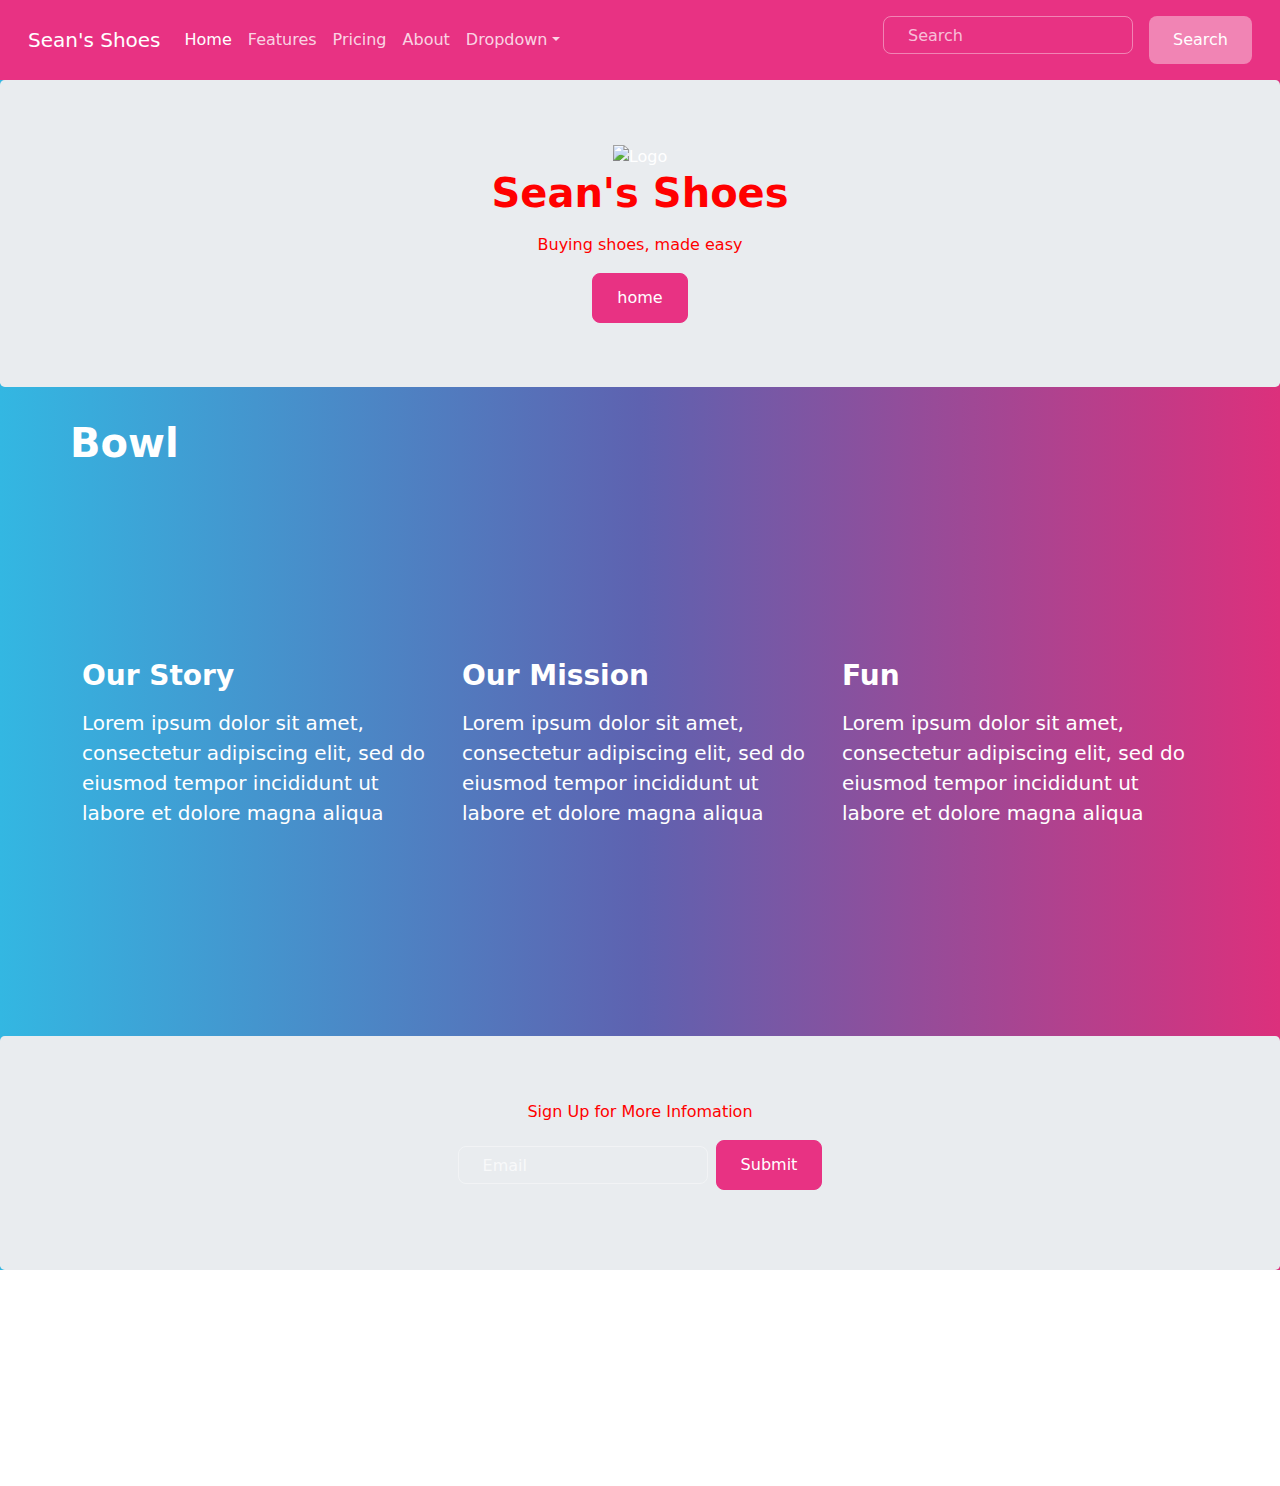
==== about.html @ 1ba39ddc "updates 1" ====
<!DOCTYPE html>
<html lang="en">
<head>
  <meta charset="UTF-8">
  <meta name="viewport" content="width=device-width, initial-scale=1.0">
  <meta http-equiv="X-UA-Compatible" content="ie=edge">
  <title>About Us</title>
  <link rel="stylesheet" href="https://stackpath.bootstrapcdn.com/bootstrap/4.3.1/css/bootstrap.min.css" integrity="sha384-ggOyR0iXCbMQv3Xipma34MD+dH/1fQ784/j6cY/iJTQUOhcWr7x9JvoRxT2MZw1T" crossorigin="anonymous">
  <link rel="stylesheet" href="bootstrap.min.css">
  <link rel="stylesheet" href="styles.css">
</head>
<body>
  <!-- NAVBAR -->
  <nav class="navbar navbar-expand-lg navbar-dark bg-primary">
    <div class="container-fluid">
      <a class="navbar-brand" href="#">Sean's Shoes</a>
      <button class="navbar-toggler" type="button" data-bs-toggle="collapse" data-bs-target="#navbarColor01" aria-controls="navbarColor01" aria-expanded="false" aria-label="Toggle navigation">
        <span class="navbar-toggler-icon"></span>
      </button>

      <div class="collapse navbar-collapse" id="navbarColor01">
        <ul class="navbar-nav me-auto">
          <li class="nav-item">
            <a class="nav-link active" href="index.html">Home
            </a>
          </li>
          <li class="nav-item">
            <a class="nav-link" href="#">Features</a>
          </li>
          <li class="nav-item">
            <a class="nav-link" href="#">Pricing</a>
          </li>
          <li class="nav-item">
            <a class="nav-link" href="about.html">About</a>
          </li>
          <li class="nav-item dropdown">
            <a class="nav-link dropdown-toggle" data-bs-toggle="dropdown" href="#" role="button" aria-haspopup="true" aria-expanded="false">Dropdown</a>
            <div class="dropdown-menu">
              <a class="dropdown-item" href="#">Action</a>
              <a class="dropdown-item" href="#">Another action</a>
              <a class="dropdown-item" href="#">Something else here</a>
              <div class="dropdown-divider"></div>
              <a class="dropdown-item" href="#">Separated link</a>
            </div>
          </li>
        </ul>
        <form class="d-flex">
          <input class="form-control me-sm-2" type="text" placeholder="Search">
          <button class="btn btn-secondary my-2 my-sm-0" type="submit">Search</button>
        </form>
      </div>
    </div>
  </nav>

<!-- HERO -->
<div class="jumbotron text-center">
  <img height="500" width="600" src="http://www.okcsos.org/wp-content/uploads/2017/09/about-us.jpg" alt="Logo">
    <h1 class="primary">Sean's Shoes</h1>
    <p class="primary">Buying shoes, made easy</p>
    <a href="index.html" class="btn btn-primary">home</a>
  </div>
<h1 class="secondary">Bowl</h1>

<!-- BENEFITS -->
<div class="container pb-5 pt-5 mb-5 mt-5">
    <div class="row">
      <div class="col-lg-4">
        <h3>Our Story</h3>
        <p class="lead">Lorem ipsum dolor sit amet, consectetur adipiscing elit, sed do eiusmod tempor incididunt ut labore et dolore magna aliqua</p>
      </div>
      <div class="col-lg-4">
        <h3>Our Mission</h3>
        <p class="lead">Lorem ipsum dolor sit amet, consectetur adipiscing elit, sed do eiusmod tempor incididunt ut labore et dolore magna aliqua</p>
      </div>
      <div class="col-lg-4">
        <h3>Fun</h3>
        <p class="lead">Lorem ipsum dolor sit amet, consectetur adipiscing elit, sed do eiusmod tempor incididunt ut labore et dolore magna aliqua</p>
      </div>
    </div>
  </div>

<!-- CALL TO ACTION -->
<div class="jumbotron text-center mb-0">
    <p class="sign-up" class="lead mb-4">Sign Up for More Infomation</p>
    <div class="d-flex justify-content-center">
      <form action="#" class='form-inline'>
        <input type="text" class="form-control mb-2 mr-sm-2" placeholder="Email"/>
        <button type="submit" class="btn btn-primary mb-2">Submit</button>
      </form>
    </div>
  </div>

<!-- FOOTER -->
<div id="footer" class="bg-secondary p-5 text-white">
    &copy; 2021 Launch Page Inc
  </div>
</body>
</html>
---- styles.css ----
.primary{
  color: red
}


.sign-up{
  color: red
}

.secondary{
  margin-left: 70px
}
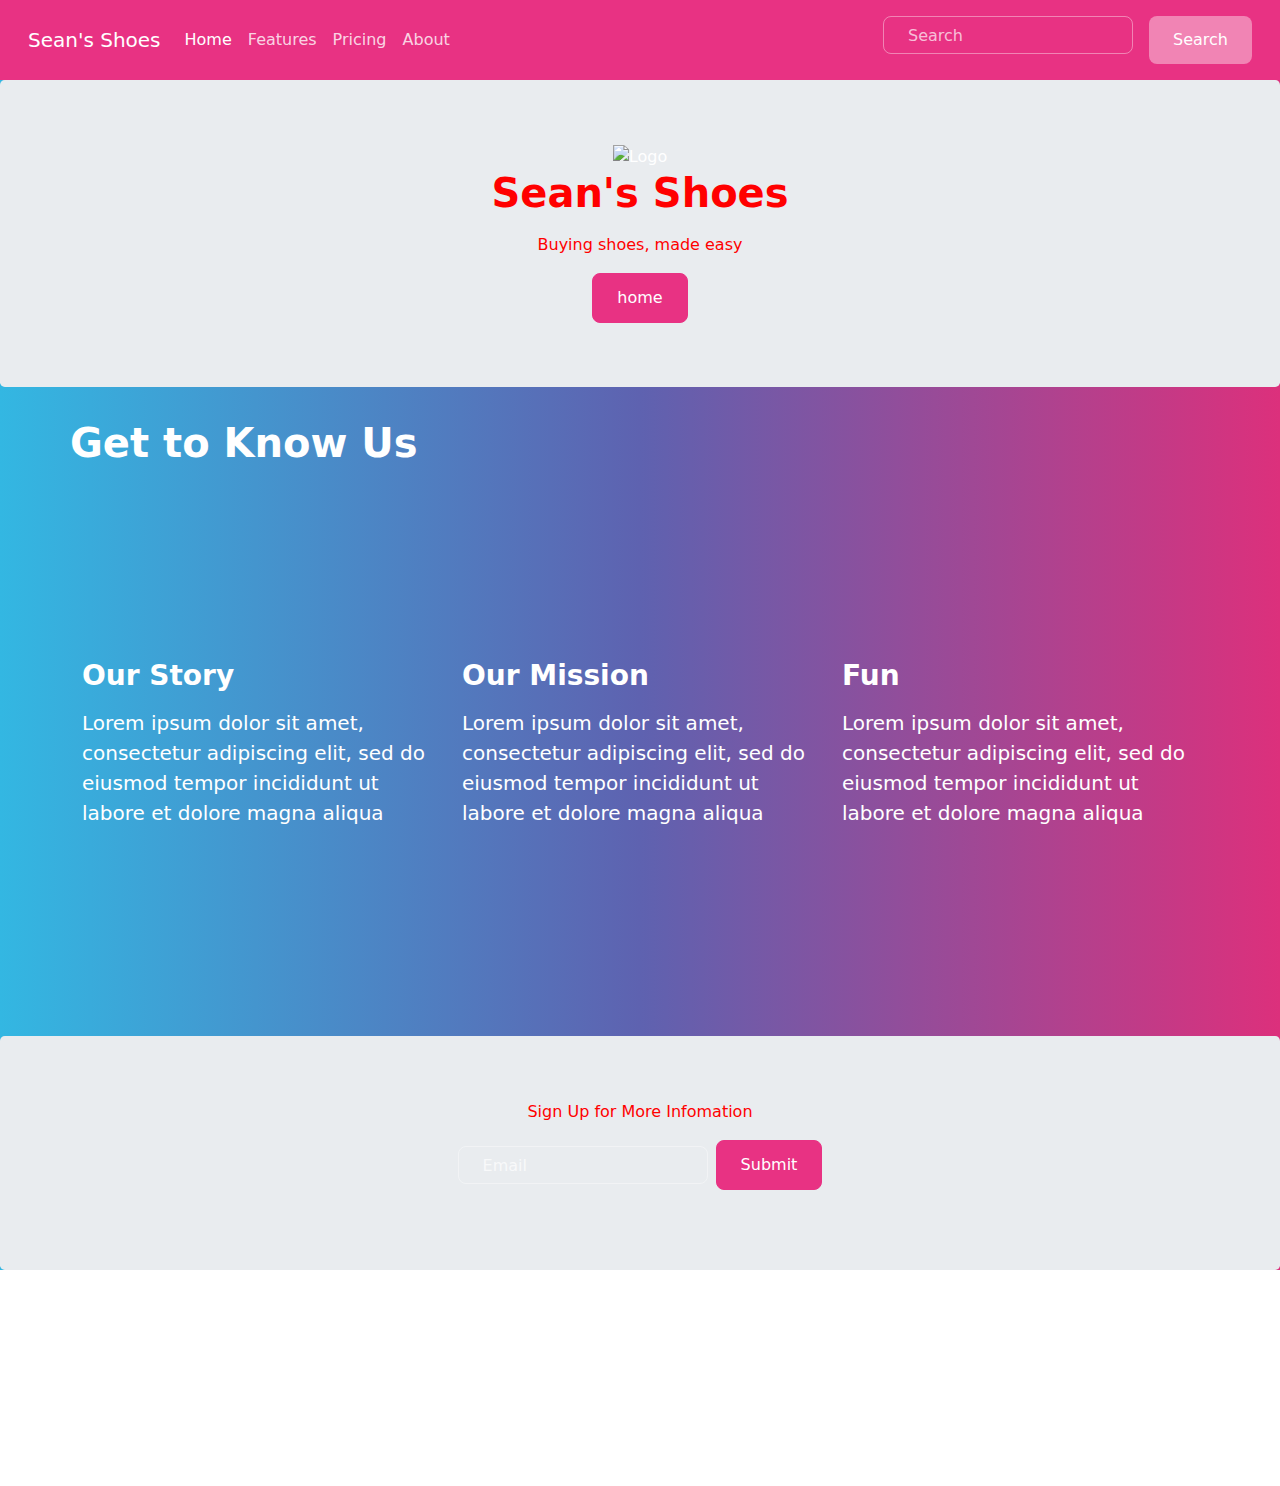
==== commit 7795a2bc: "updates" ====
--- a/about.html
+++ b/about.html
@@ -33,16 +33,6 @@
           <li class="nav-item">
             <a class="nav-link" href="about.html">About</a>
           </li>
-          <li class="nav-item dropdown">
-            <a class="nav-link dropdown-toggle" data-bs-toggle="dropdown" href="#" role="button" aria-haspopup="true" aria-expanded="false">Dropdown</a>
-            <div class="dropdown-menu">
-              <a class="dropdown-item" href="#">Action</a>
-              <a class="dropdown-item" href="#">Another action</a>
-              <a class="dropdown-item" href="#">Something else here</a>
-              <div class="dropdown-divider"></div>
-              <a class="dropdown-item" href="#">Separated link</a>
-            </div>
-          </li>
         </ul>
         <form class="d-flex">
           <input class="form-control me-sm-2" type="text" placeholder="Search">
@@ -59,7 +49,7 @@
     <p class="primary">Buying shoes, made easy</p>
     <a href="index.html" class="btn btn-primary">home</a>
   </div>
-<h1 class="secondary">Bowl</h1>
+<h1 class="secondary">Get to Know Us</h1>
 
 <!-- BENEFITS -->
 <div class="container pb-5 pt-5 mb-5 mt-5">
--- a/styles.css
+++ b/styles.css
@@ -10,3 +10,7 @@
 .secondary{
   margin-left: 70px
 }
+
+.prices{
+  font-size: 70px
+}
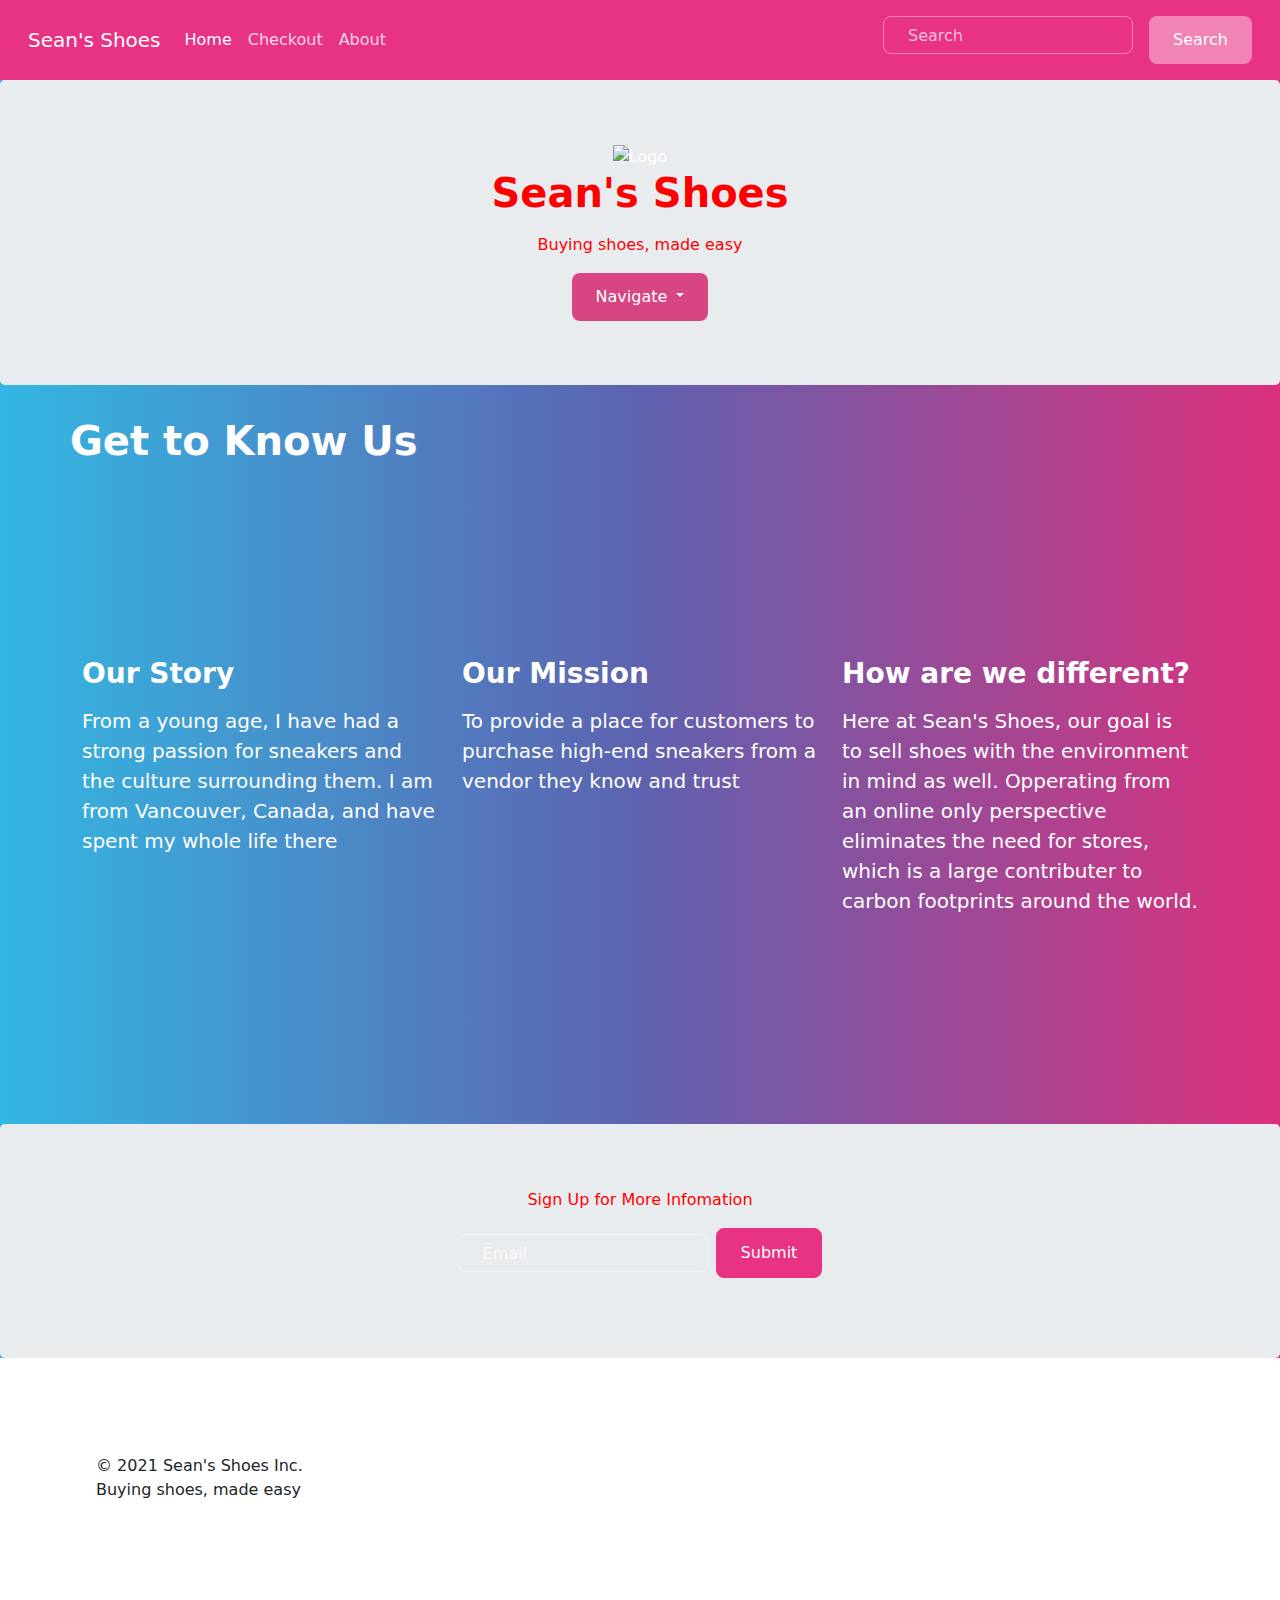
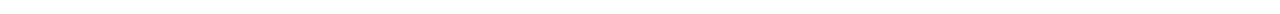
==== commit bd4bde05: "update" ====
--- a/about.html
+++ b/about.html
@@ -8,6 +8,8 @@
   <link rel="stylesheet" href="https://stackpath.bootstrapcdn.com/bootstrap/4.3.1/css/bootstrap.min.css" integrity="sha384-ggOyR0iXCbMQv3Xipma34MD+dH/1fQ784/j6cY/iJTQUOhcWr7x9JvoRxT2MZw1T" crossorigin="anonymous">
   <link rel="stylesheet" href="bootstrap.min.css">
   <link rel="stylesheet" href="styles.css">
+  <script src="https://cdn.jsdelivr.net/npm/@popperjs/core@2.9.2/dist/umd/popper.min.js" ></script>
+  <script src="https://cdn.jsdelivr.net/npm/bootstrap@5.0.1/dist/js/bootstrap.min.js" integrity="sha384-Atwg2Pkwv9vp0ygtn1JAojH0nYbwNJLPhwyoVbhoPwBhjQPR5VtM2+xf0Uwh9KtT" crossorigin="anonymous"></script>
 </head>
 <body>
   <!-- NAVBAR -->
@@ -25,10 +27,7 @@
             </a>
           </li>
           <li class="nav-item">
-            <a class="nav-link" href="#">Features</a>
-          </li>
-          <li class="nav-item">
-            <a class="nav-link" href="#">Pricing</a>
+            <a class="nav-link" href="checkout.html">Checkout</a>
           </li>
           <li class="nav-item">
             <a class="nav-link" href="about.html">About</a>
@@ -47,7 +46,15 @@
   <img height="500" width="600" src="http://www.okcsos.org/wp-content/uploads/2017/09/about-us.jpg" alt="Logo">
     <h1 class="primary">Sean's Shoes</h1>
     <p class="primary">Buying shoes, made easy</p>
-    <a href="index.html" class="btn btn-primary">home</a>
+    <div class="dropdown">
+      <button class="btn btn-secondary dropdown-toggle" type="button" id="dropdownMenuButton2" data-bs-toggle="dropdown" aria-expanded="false">
+        Navigate
+      </button>
+      <ul class="dropdown-menu" aria-labelledby="dropdownMenuButton2">
+        <li><a class="dropdown-item" href="index.html">Home</a></li>
+        <li><a class="dropdown-item" href="checkout.html">Checkout</a></li>
+      </ul>
+    </div>
   </div>
 <h1 class="secondary">Get to Know Us</h1>
 
@@ -56,15 +63,15 @@
     <div class="row">
       <div class="col-lg-4">
         <h3>Our Story</h3>
-        <p class="lead">Lorem ipsum dolor sit amet, consectetur adipiscing elit, sed do eiusmod tempor incididunt ut labore et dolore magna aliqua</p>
+        <p class="lead">From a young age, I have had a strong passion for sneakers and the culture surrounding them.  I am from Vancouver, Canada, and have spent my whole life there </p>
       </div>
       <div class="col-lg-4">
         <h3>Our Mission</h3>
-        <p class="lead">Lorem ipsum dolor sit amet, consectetur adipiscing elit, sed do eiusmod tempor incididunt ut labore et dolore magna aliqua</p>
+        <p class="lead">To provide a place for customers to purchase high-end sneakers from a vendor they know and trust</p>
       </div>
       <div class="col-lg-4">
-        <h3>Fun</h3>
-        <p class="lead">Lorem ipsum dolor sit amet, consectetur adipiscing elit, sed do eiusmod tempor incididunt ut labore et dolore magna aliqua</p>
+        <h3>How are we different?</h3>
+        <p class="lead">Here at Sean's Shoes, our goal is to sell shoes with the environment in mind as well. Opperating from an online only perspective eliminates the need for stores, which is a large contributer to carbon footprints around the world.</p>
       </div>
     </div>
   </div>
@@ -81,8 +88,9 @@
   </div>
 
 <!-- FOOTER -->
-<div id="footer" class="bg-secondary p-5 text-white">
-    &copy; 2021 Launch Page Inc
+<div class="bg-secondary p-5 text-dark">
+    &copy; 2021 Sean's Shoes Inc.
+    <p>Buying shoes, made easy</p>
   </div>
 </body>
 </html>
--- a/styles.css
+++ b/styles.css
@@ -14,3 +14,27 @@
 .prices{
   font-size: 70px
 }
+
+.mb-3{
+  color: red
+}
+
+#emailHelp{
+  color: red
+}
+
+#exampleInputPassword1{
+  color: red
+}
+
+#exampleInputEmail1{
+  color: red
+}
+
+.checkout{
+  margin-left: 200px
+}
+
+#dropdownMenuButton2{
+  background-color: #D74582
+}
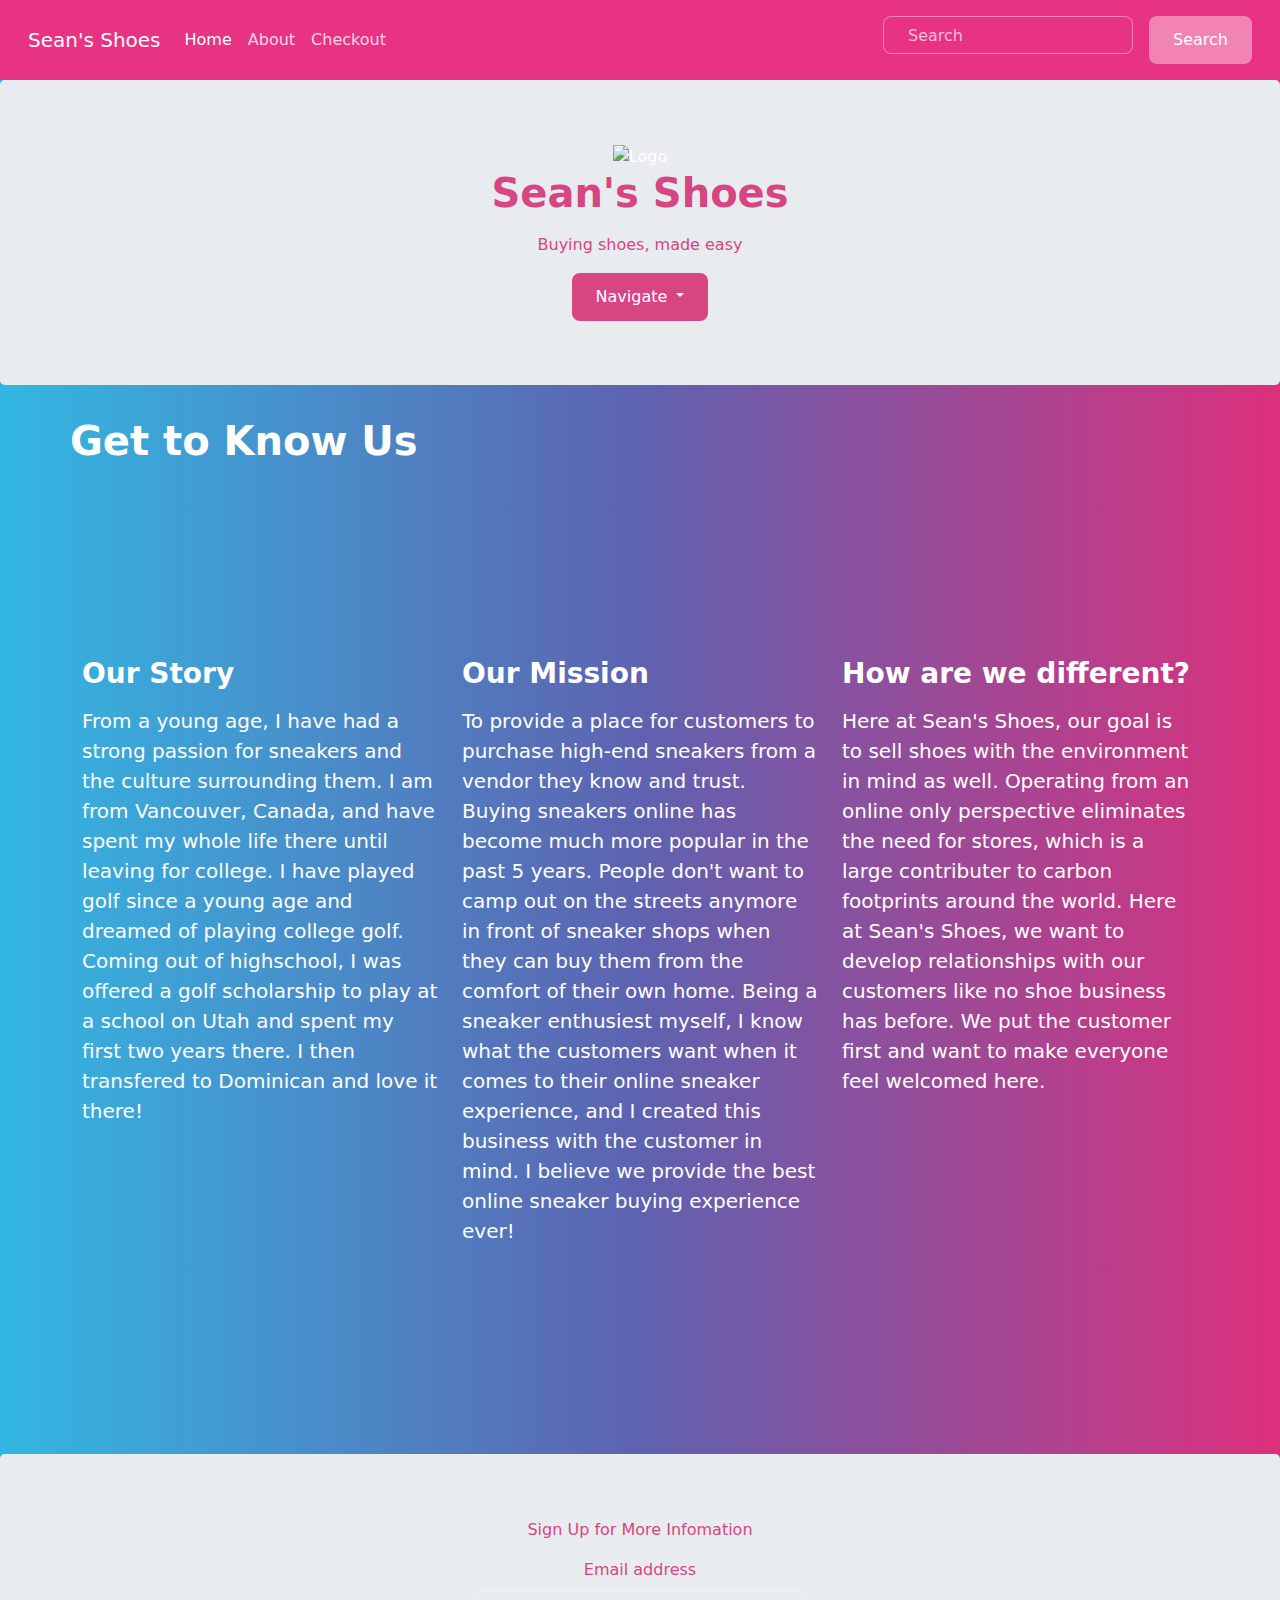
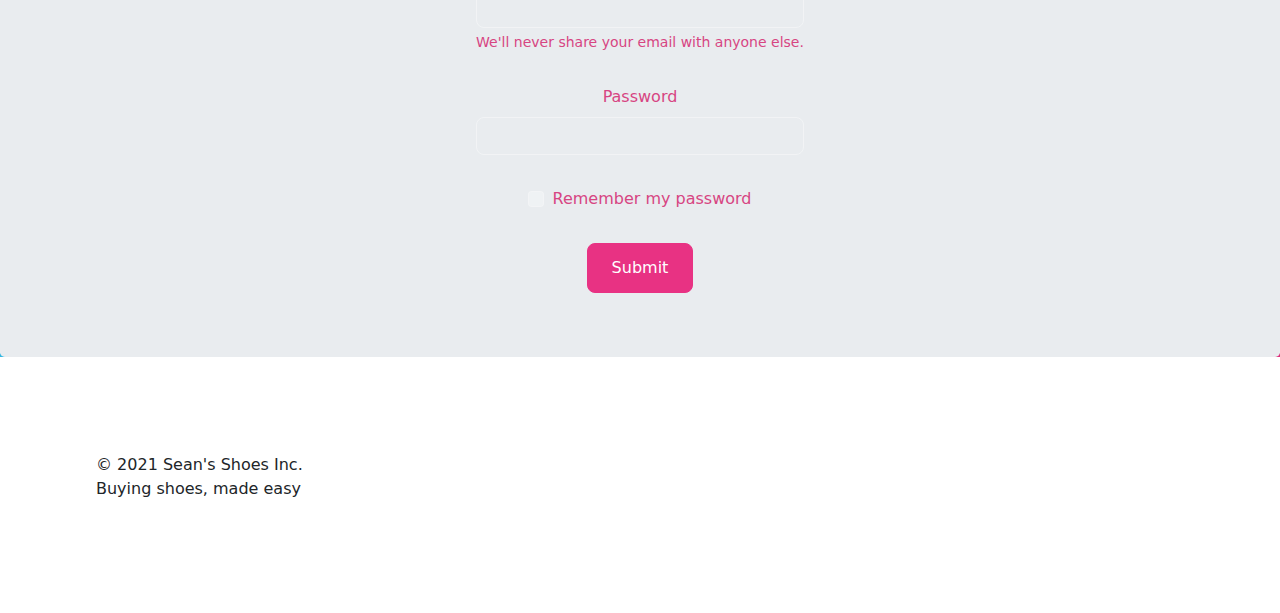
==== commit 1a2d88c6: "update" ====
--- a/about.html
+++ b/about.html
@@ -27,10 +27,10 @@
             </a>
           </li>
           <li class="nav-item">
-            <a class="nav-link" href="checkout.html">Checkout</a>
+            <a class="nav-link" href="about.html">About</a>
           </li>
           <li class="nav-item">
-            <a class="nav-link" href="about.html">About</a>
+            <a class="nav-link" href="checkout.html">Checkout</a>
           </li>
         </ul>
         <form class="d-flex">
@@ -63,15 +63,15 @@
     <div class="row">
       <div class="col-lg-4">
         <h3>Our Story</h3>
-        <p class="lead">From a young age, I have had a strong passion for sneakers and the culture surrounding them.  I am from Vancouver, Canada, and have spent my whole life there </p>
+        <p class="lead">From a young age, I have had a strong passion for sneakers and the culture surrounding them.  I am from Vancouver, Canada, and have spent my whole life there until leaving for college.  I have played golf since a young age and dreamed of playing college golf.  Coming out of highschool, I was offered a golf scholarship to play at a school on Utah and spent my first two years there.  I then transfered to Dominican and love it there! </p>
       </div>
       <div class="col-lg-4">
         <h3>Our Mission</h3>
-        <p class="lead">To provide a place for customers to purchase high-end sneakers from a vendor they know and trust</p>
+        <p class="lead">To provide a place for customers to purchase high-end sneakers from a vendor they know and trust.  Buying sneakers online has become much more popular in the past 5 years.  People don't want to camp out on the streets anymore in front of sneaker shops when they can buy them from the comfort of their own home.  Being a sneaker enthusiest myself, I know what the customers want when it comes to their online sneaker experience, and I created this business with the customer in mind.  I believe we provide the best online sneaker buying experience ever!</p>
       </div>
       <div class="col-lg-4">
         <h3>How are we different?</h3>
-        <p class="lead">Here at Sean's Shoes, our goal is to sell shoes with the environment in mind as well. Opperating from an online only perspective eliminates the need for stores, which is a large contributer to carbon footprints around the world.</p>
+        <p class="lead">Here at Sean's Shoes, our goal is to sell shoes with the environment in mind as well. Operating from an online only perspective eliminates the need for stores, which is a large contributer to carbon footprints around the world.  Here at Sean's Shoes, we want to develop relationships with our customers like no shoe business has before.  We put the customer first and want to make everyone feel welcomed here.</p>
       </div>
     </div>
   </div>
@@ -80,10 +80,22 @@
 <div class="jumbotron text-center mb-0">
     <p class="sign-up" class="lead mb-4">Sign Up for More Infomation</p>
     <div class="d-flex justify-content-center">
-      <form action="#" class='form-inline'>
-        <input type="text" class="form-control mb-2 mr-sm-2" placeholder="Email"/>
-        <button type="submit" class="btn btn-primary mb-2">Submit</button>
-      </form>
+        <form>
+    <div class="mb-3">
+      <label for="exampleInputEmail1" class="form-label">Email address</label>
+      <input type="email" class="form-control" id="exampleInputEmail1" aria-describedby="emailHelp">
+      <div id="emailHelp" class="form-text">We'll never share your email with anyone else.</div>
+    </div>
+    <div class="mb-3">
+      <label for="exampleInputPassword1" class="form-label">Password</label>
+      <input type="password" class="form-control" id="exampleInputPassword1">
+    </div>
+    <div class="mb-3 form-check">
+      <input type="checkbox" class="form-check-input" id="exampleCheck1">
+      <label class="form-check-label" for="exampleCheck1">Remember my password</label>
+    </div>
+    <button type="submit" class="btn btn-primary">Submit</button>
+  </form>
     </div>
   </div>
 
--- a/styles.css
+++ b/styles.css
@@ -1,10 +1,10 @@
 .primary{
-  color: red
+  color: #D74582
 }
 
 
 .sign-up{
-  color: red
+  color: #D74582
 }
 
 .secondary{
@@ -16,19 +16,19 @@
 }
 
 .mb-3{
-  color: red
+  color: #D74582
 }
 
 #emailHelp{
-  color: red
+  color: #D74582
 }
 
 #exampleInputPassword1{
-  color: red
+  color: #D74582
 }
 
 #exampleInputEmail1{
-  color: red
+  color: #D74582
 }
 
 .checkout{
